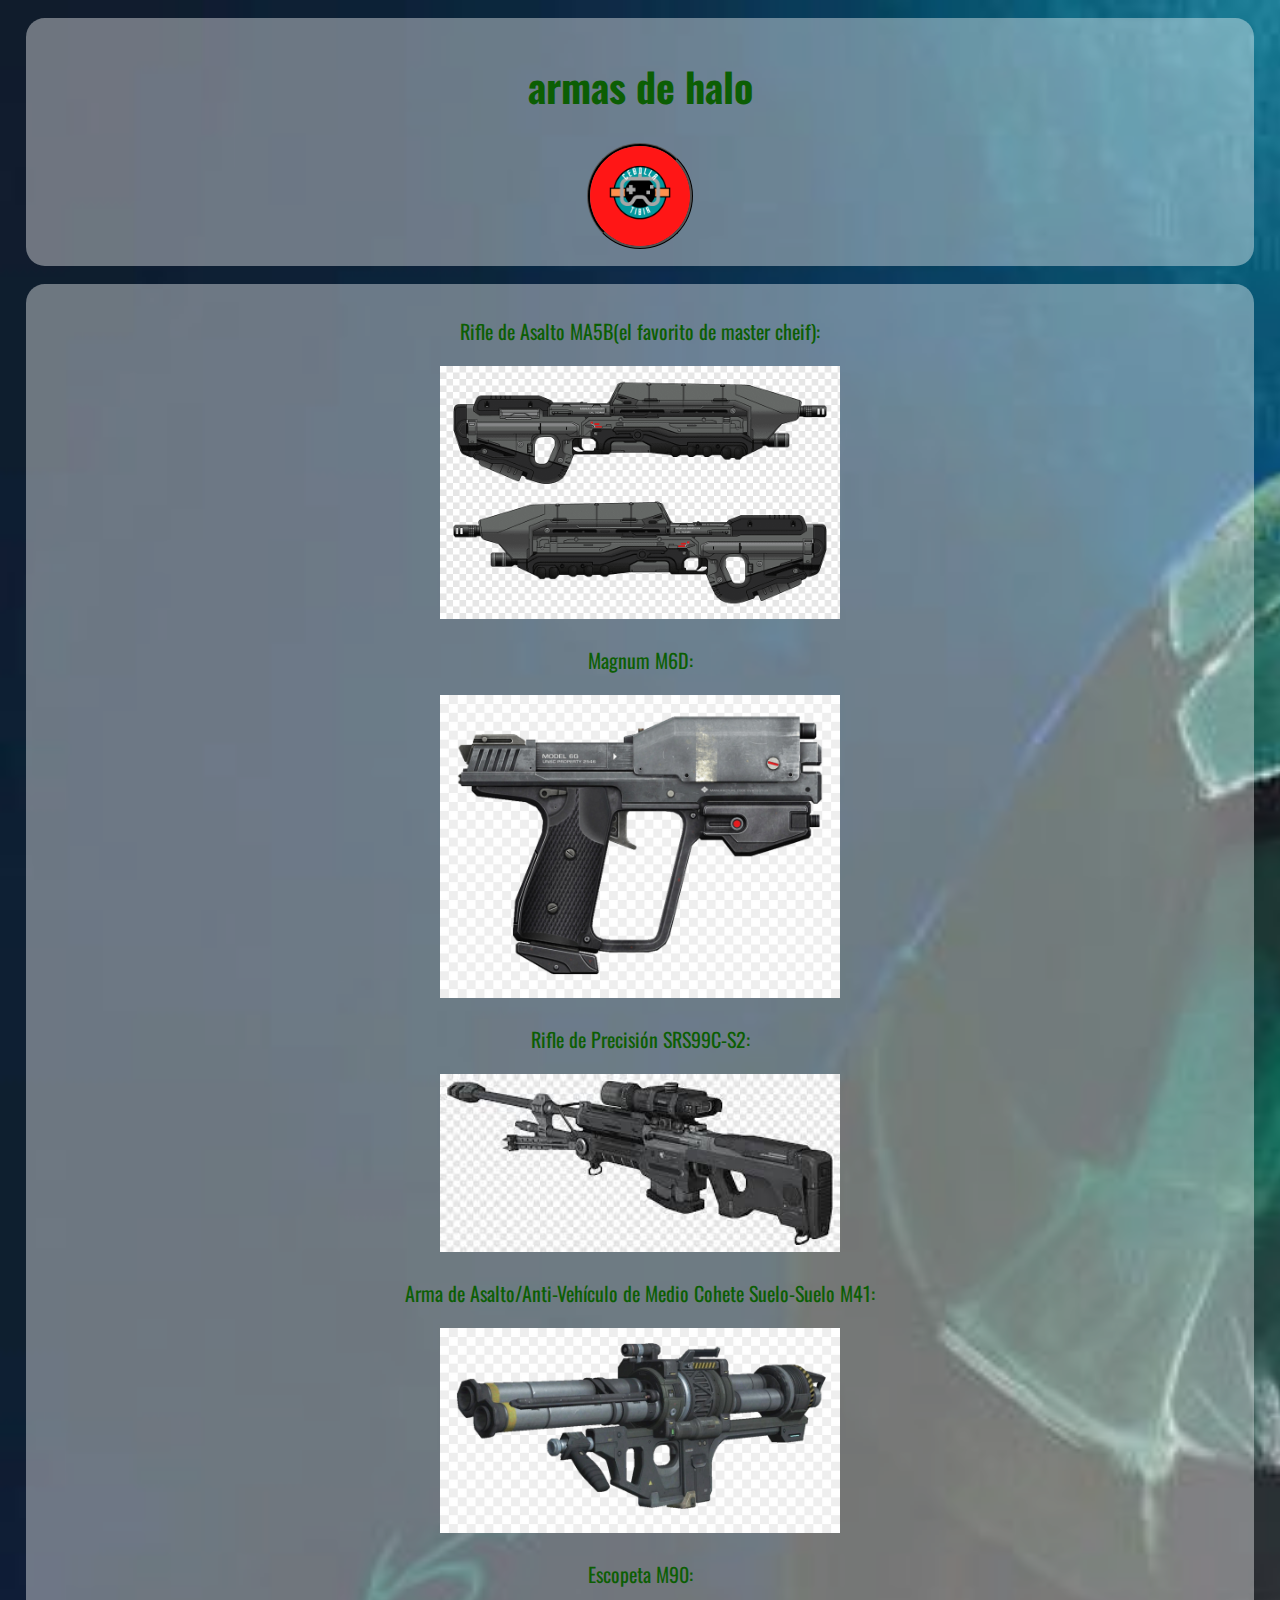
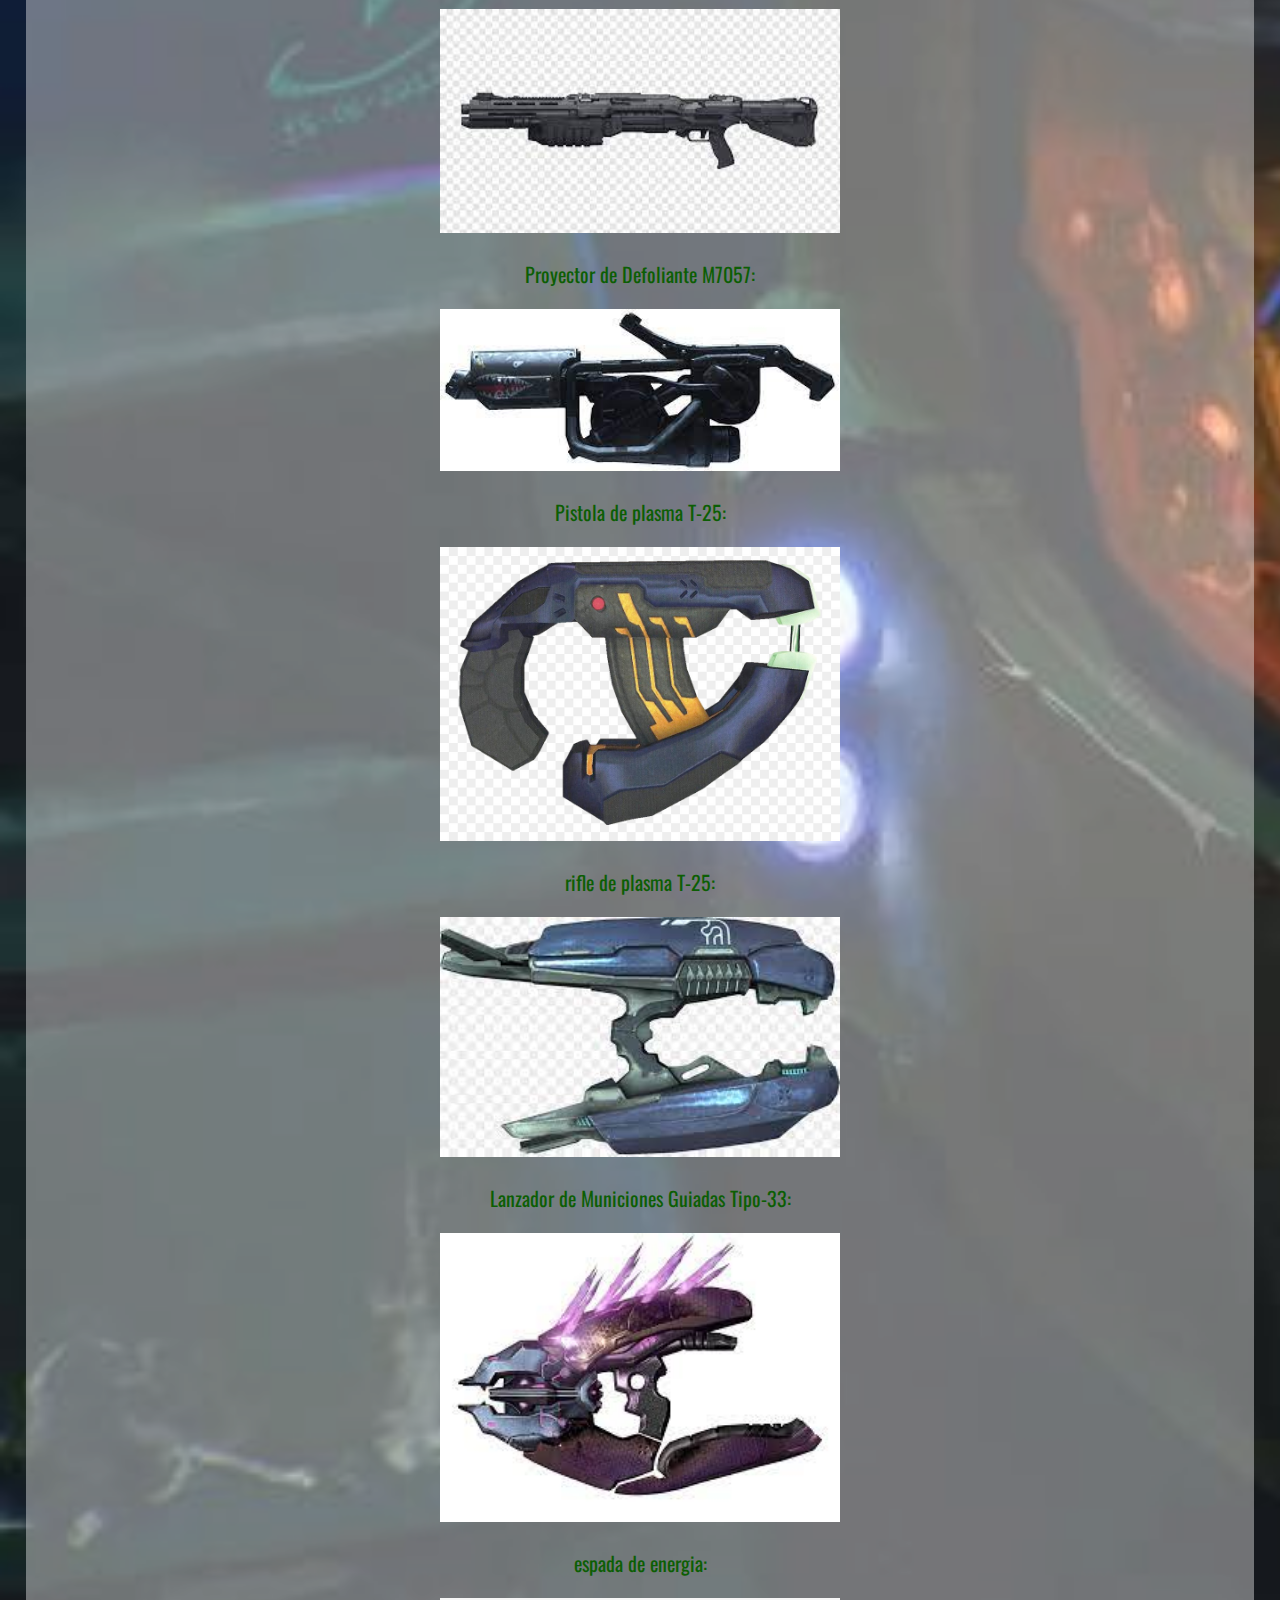
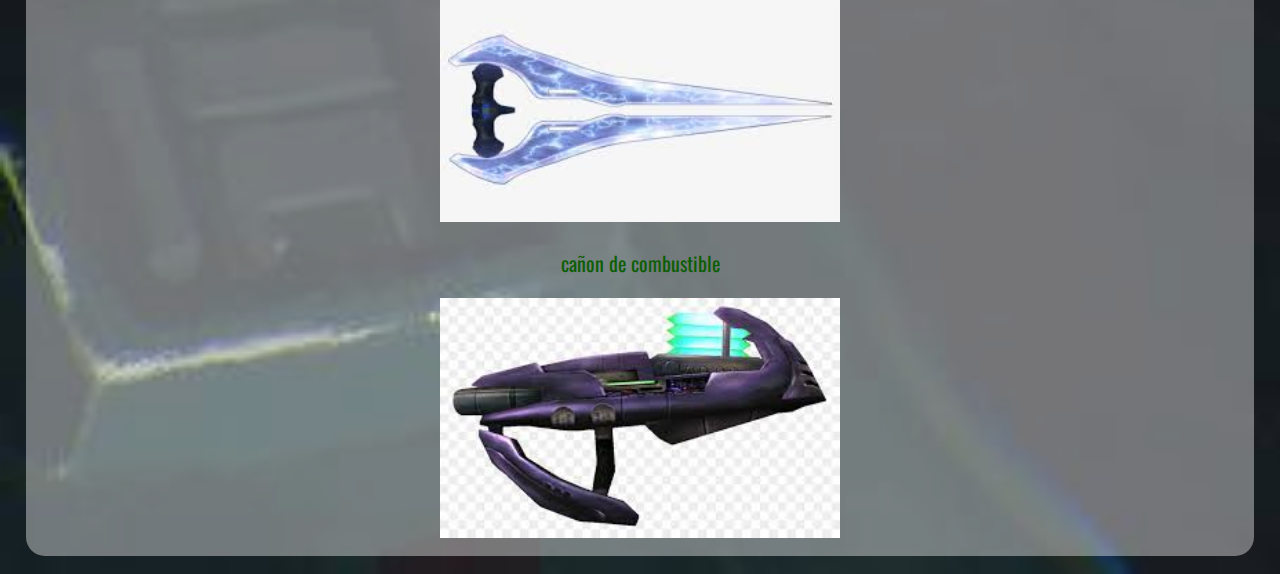
==== vistas/armas.html @ e6f2163b "texto completo" ====
<!DOCTYPE html>
<html lang="es">
<head>
    <meta charset="UTF-8">
    <meta http-equiv="X-UA-Compatible" content="IE=edge">
    <meta name="viewport" content="width=device-width, initial-scale=1.0">
    <title>armas de halo</title>
    <link rel="stylesheet" href="../css/estilos.css">
</head>
<body>
    <header class="contenido" >
     <h1>armas de halo</h1>
     <img src="../images/cebolla.png" alt="logo" id="logo">
    </header>
    <div class="contenido">
     <p >Rifle de Asalto MA5B(el favorito de master cheif):</p>
     <img src="../images/png-transparent-halo-4-halo-reach-halo-spartan-assault-halo-combat-evolved-assault-rifle-assault-riffle-miscellaneous-video-game-assault-rifle.png" alt="imagen de rifle de asalto" width="400">
     <p>Magnum M6D:</p>
     <img src="../images/magnum.jpg" alt="imagen de magnum" width="400">
     <p>Rifle de Precisión SRS99C-S2:</p>
     <img src="../images/rifle de precision.jfif" alt="imagen de rifle de precicion" width="400">
     <p>Arma de Asalto/Anti-Vehículo de Medio Cohete Suelo-Suelo M41:</p>
     <img src="../images/roket launcher.jpg" alt="imagen del lanza cohetes" width="400">
     <p>Escopeta M90:</p>
     <img src="../images/escopeta.jfif" alt="imagen de escopeta" width="400">
     <p>Proyector de Defoliante M7057:</p>
     <img src="../images/descarga (1).jfif" alt="imagen de lanzallamas" width="400">
     <p>Pistola de plasma T-25:</p>
     <img src="../images/pistola verde.jpg" alt="imagen de la pistola de plasma T-25" width="400">
     <p>rifle de plasma T-25:</p>
     <img src="../images/arma azul.jfif" alt="imagen de rifle de plasma" width="400">
     <p>Lanzador de Municiones Guiadas Tipo-33:</p>
     <img src="../images/arma rosita.jfif" alt="imagen del arma rosita" width="400">
     <p>espada de energia:</p>
     <img src="../images/espada de energia.jfif" alt="imagen de espada inagarrable como ella:(" width="400">
     <p>cañon de combustible</p>
     <img src="../images/rifle de plasma.jfif" alt="imagen de cañon covenad" width="400">
    </div>
</body>
</html>
---- css/estilos.css ----
@import url('https://fonts.googleapis.com/css2?family=Oswald&display=swap');
@import url('https://fonts.googleapis.com/css2?family=Press+Start+2P&display=swap');

#logo {
    border-radius: 50%;
    width: 100px; 
    height: 100px;
    border-style:ridge;
    border-color: black;
}
body{ background-image:url(../images/Master\ Chief\ -\ Halo\ Infinite\ by\ VSales\ on\ DeviantArt.jfif) ;
    background-size: cover;
    color:rgb(12, 94, 4);
    font-family: 'Oswald';
}
li{
    font-size: 30px;
}
#encabezado {
    font-size: 30px;
    display:flex;
    font-family: 'Press Start 2P';
}
.contenido {
    font-size: 20px;
    background-color: rgba(255, 255, 255, 0.397);
    border-radius: .5cm;
    padding: .3cm;
    margin: 18px;
    text-align: center;
}
a{font-size: 800%;}
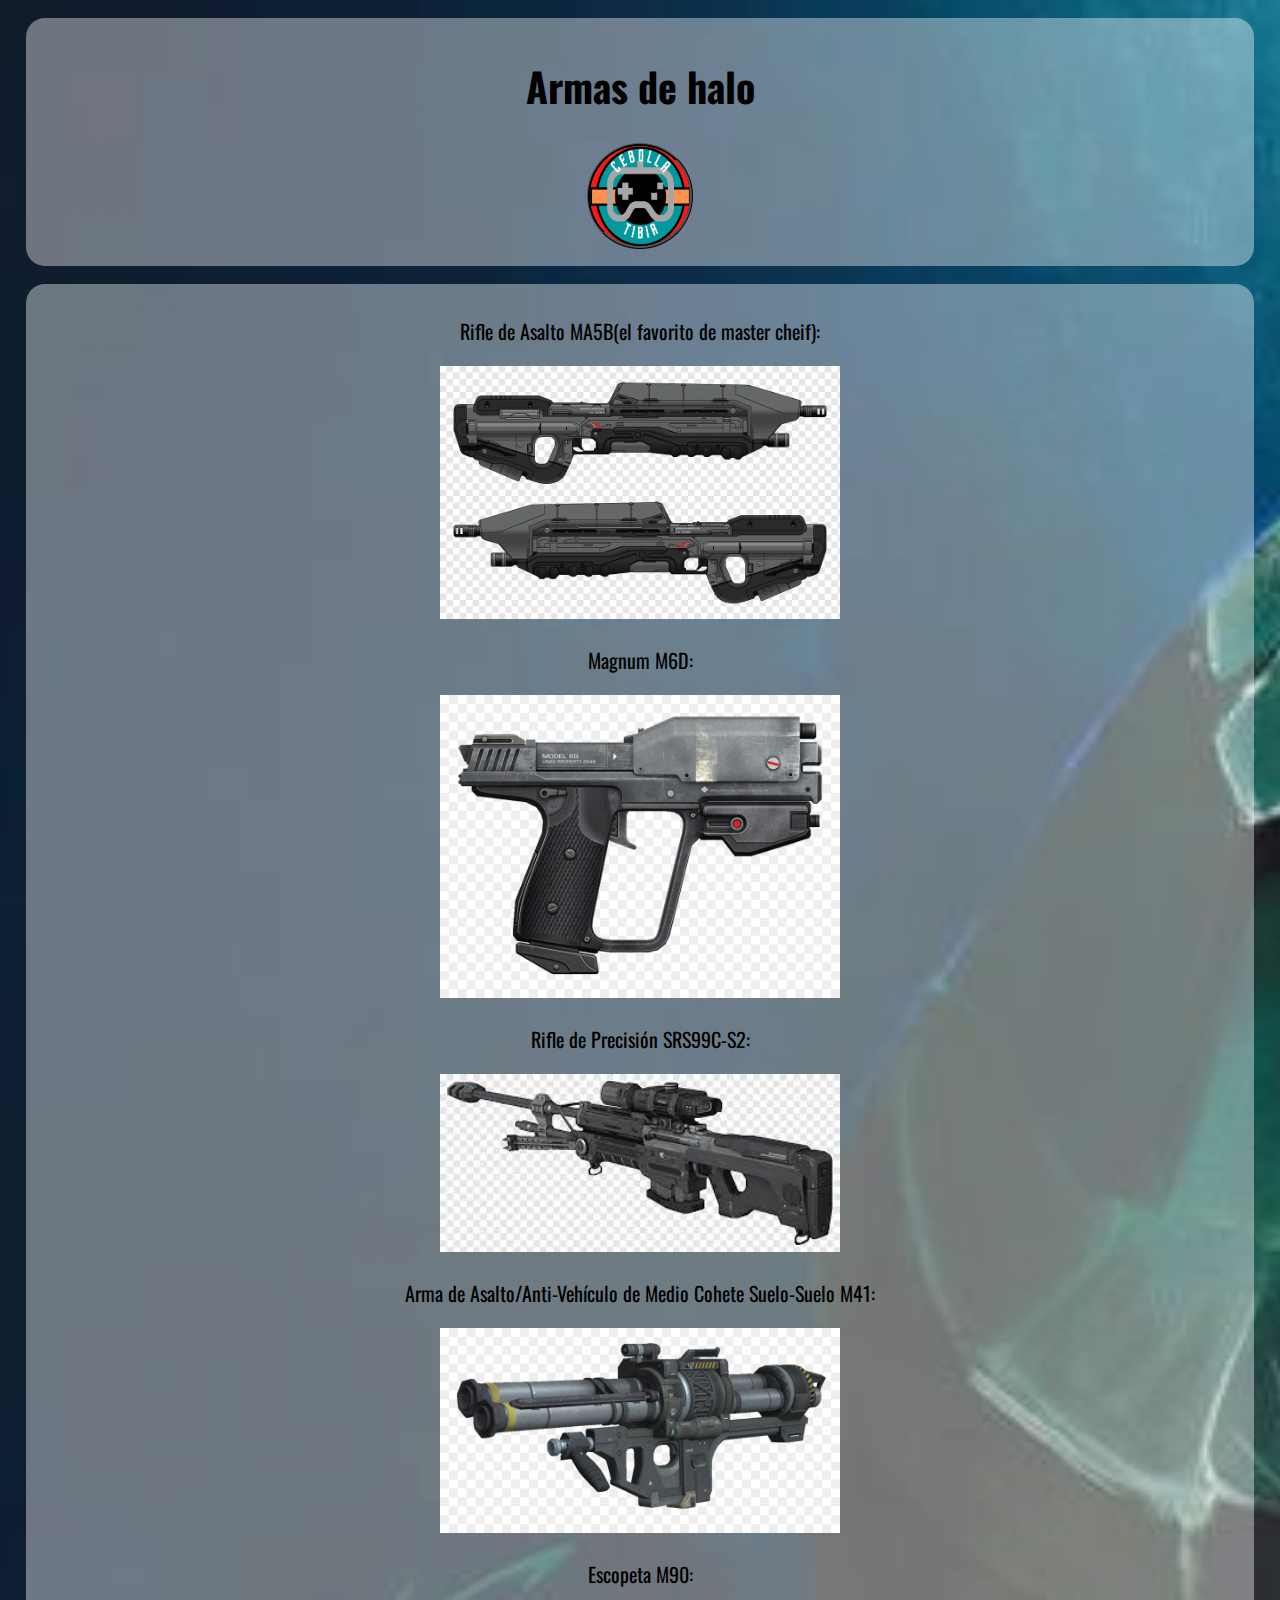
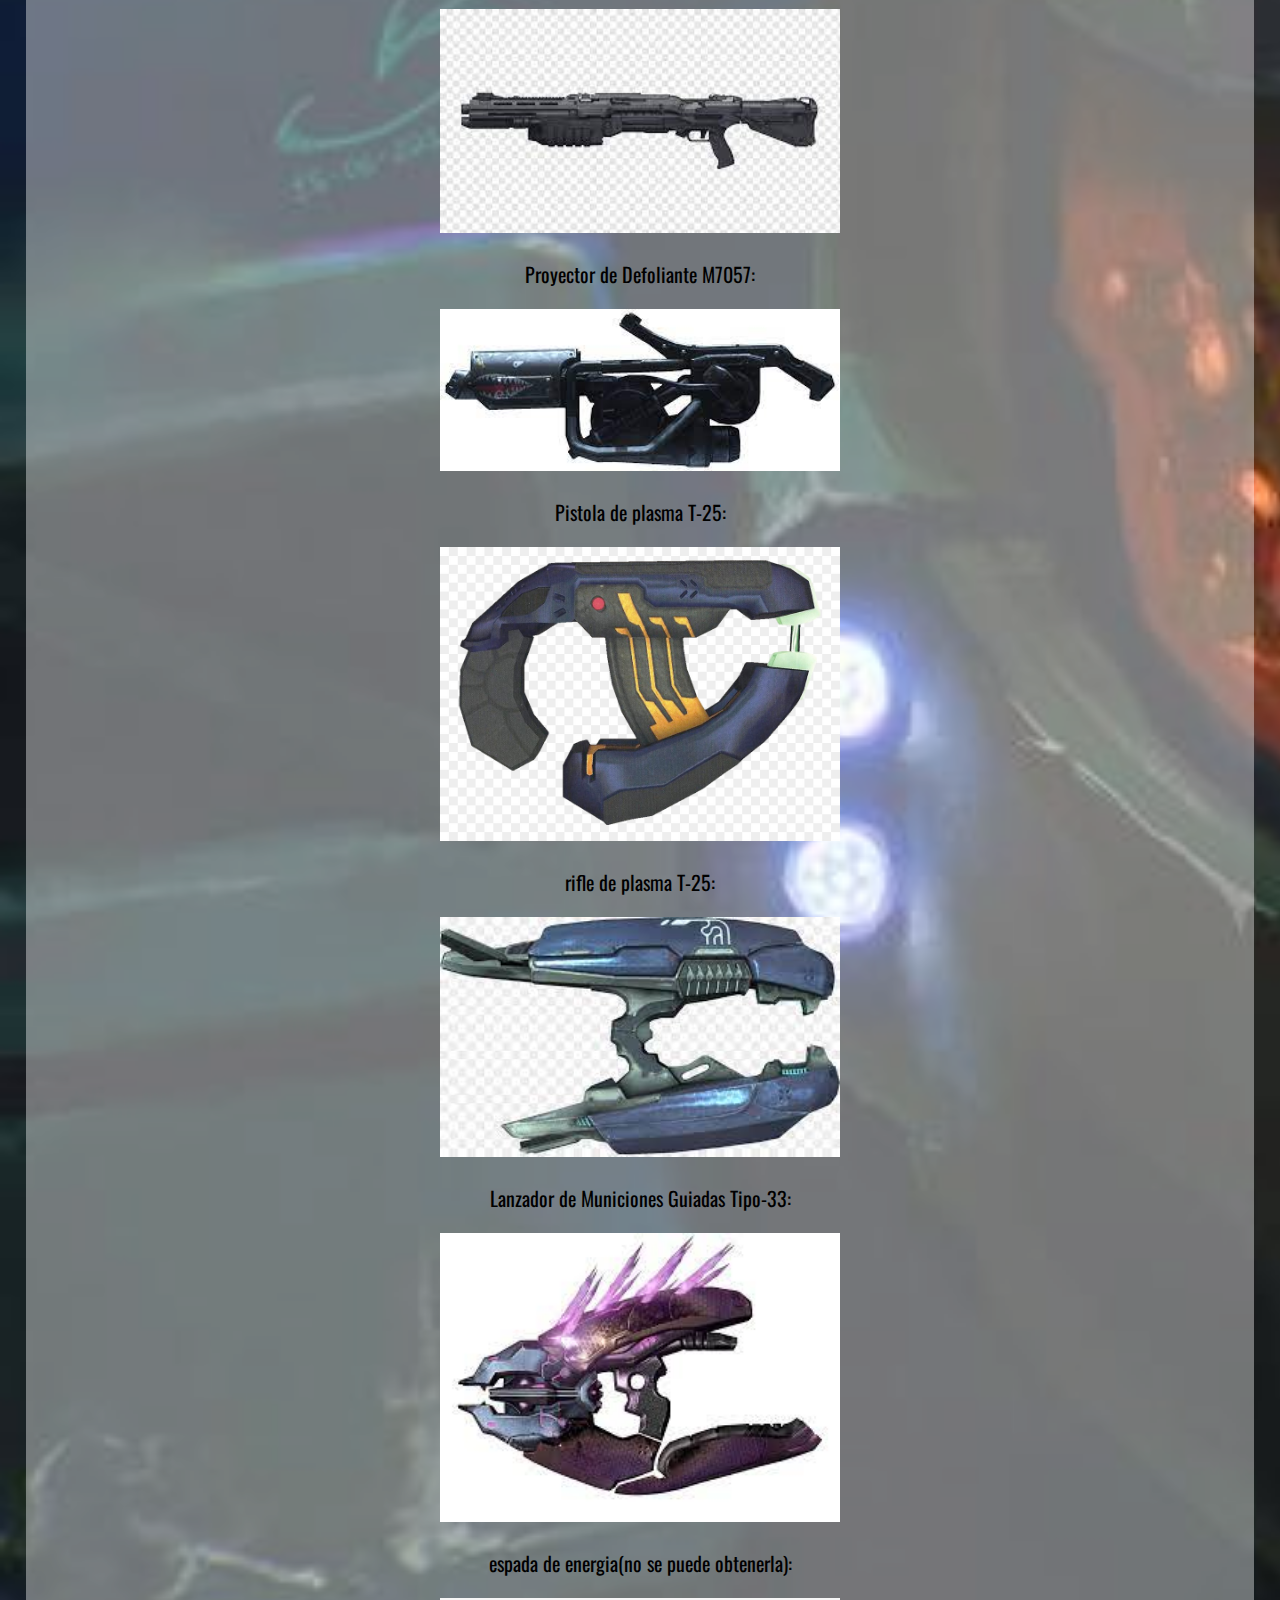
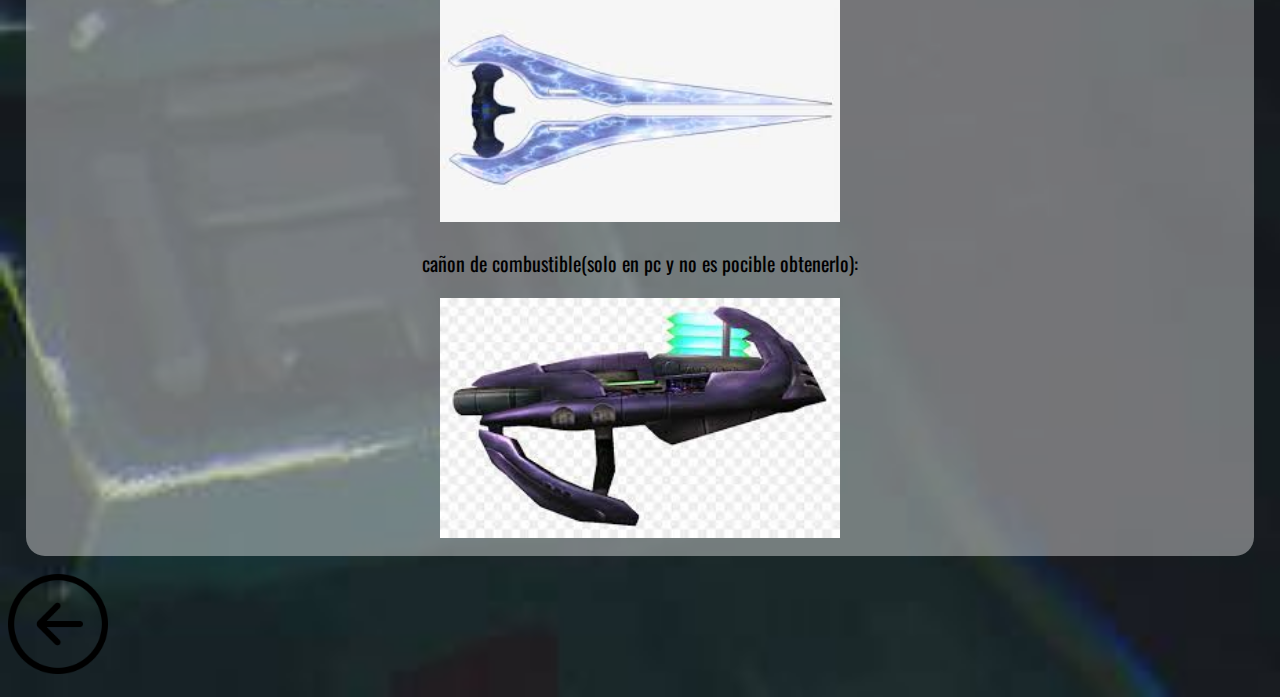
==== commit 925f87e1: "js" ====
--- a/vistas/armas.html
+++ b/vistas/armas.html
@@ -9,7 +9,7 @@
 </head>
 <body>
     <header class="contenido" >
-     <h1>armas de halo</h1>
+     <h1>Armas de halo</h1>
      <img src="../images/cebolla.png" alt="logo" id="logo">
     </header>
     <div class="contenido">
@@ -31,10 +31,11 @@
      <img src="../images/arma azul.jfif" alt="imagen de rifle de plasma" width="400">
      <p>Lanzador de Municiones Guiadas Tipo-33:</p>
      <img src="../images/arma rosita.jfif" alt="imagen del arma rosita" width="400">
-     <p>espada de energia:</p>
+     <p>espada de energia(no se puede obtenerla):</p>
      <img src="../images/espada de energia.jfif" alt="imagen de espada inagarrable como ella:(" width="400">
-     <p>cañon de combustible</p>
+     <p>cañon de combustible(solo en pc y no es pocible obtenerlo):</p>
      <img src="../images/rifle de plasma.jfif" alt="imagen de cañon covenad" width="400">
     </div>
+    <a href="../index.html" id="regresar"><img src="../images/Boton-atras.webp" alt="regresar" width="100px" ></a>
 </body>
 </html>--- a/css/estilos.css
+++ b/css/estilos.css
@@ -10,12 +10,10 @@
 }
 body{ background-image:url(../images/Master\ Chief\ -\ Halo\ Infinite\ by\ VSales\ on\ DeviantArt.jfif) ;
     background-size: cover;
-    color:rgb(12, 94, 4);
+    color:black;
     font-family: 'Oswald';
 }
-li{
-    font-size: 30px;
-}
+
 #encabezado {
     font-size: 30px;
     display:flex;
@@ -29,4 +27,47 @@
     margin: 18px;
     text-align: center;
 }
-a{font-size: 800%;}+a{font-size: 330%;}
+
+#titulo-abreviado{
+    display: none;
+}
+button {
+    display: inline-flexbox;
+    font-size: 20px;
+    background-color:rgba(15, 170, 10, 0.397) ;
+    border-radius: 25px;
+    padding: 5px;
+    margin: 20px;
+    border-style: double;
+}
+#mision1avreviado {
+    display:none;
+}
+#mision2avreviado {
+    display:none;
+}
+#mision3areviado {
+    display:none;
+}
+#mision4avreviado {
+    display:none;
+}
+#mision5avreviado {
+    display:none;
+}
+#mision6avreviado {
+    display:none;
+}
+#mision7avreviado {
+    display:none;
+}
+#mision8avreviado {
+    display:none;
+}
+#mision9avreviado {
+    display:none;
+}
+#mision10avreviado {
+    display:none;
+}
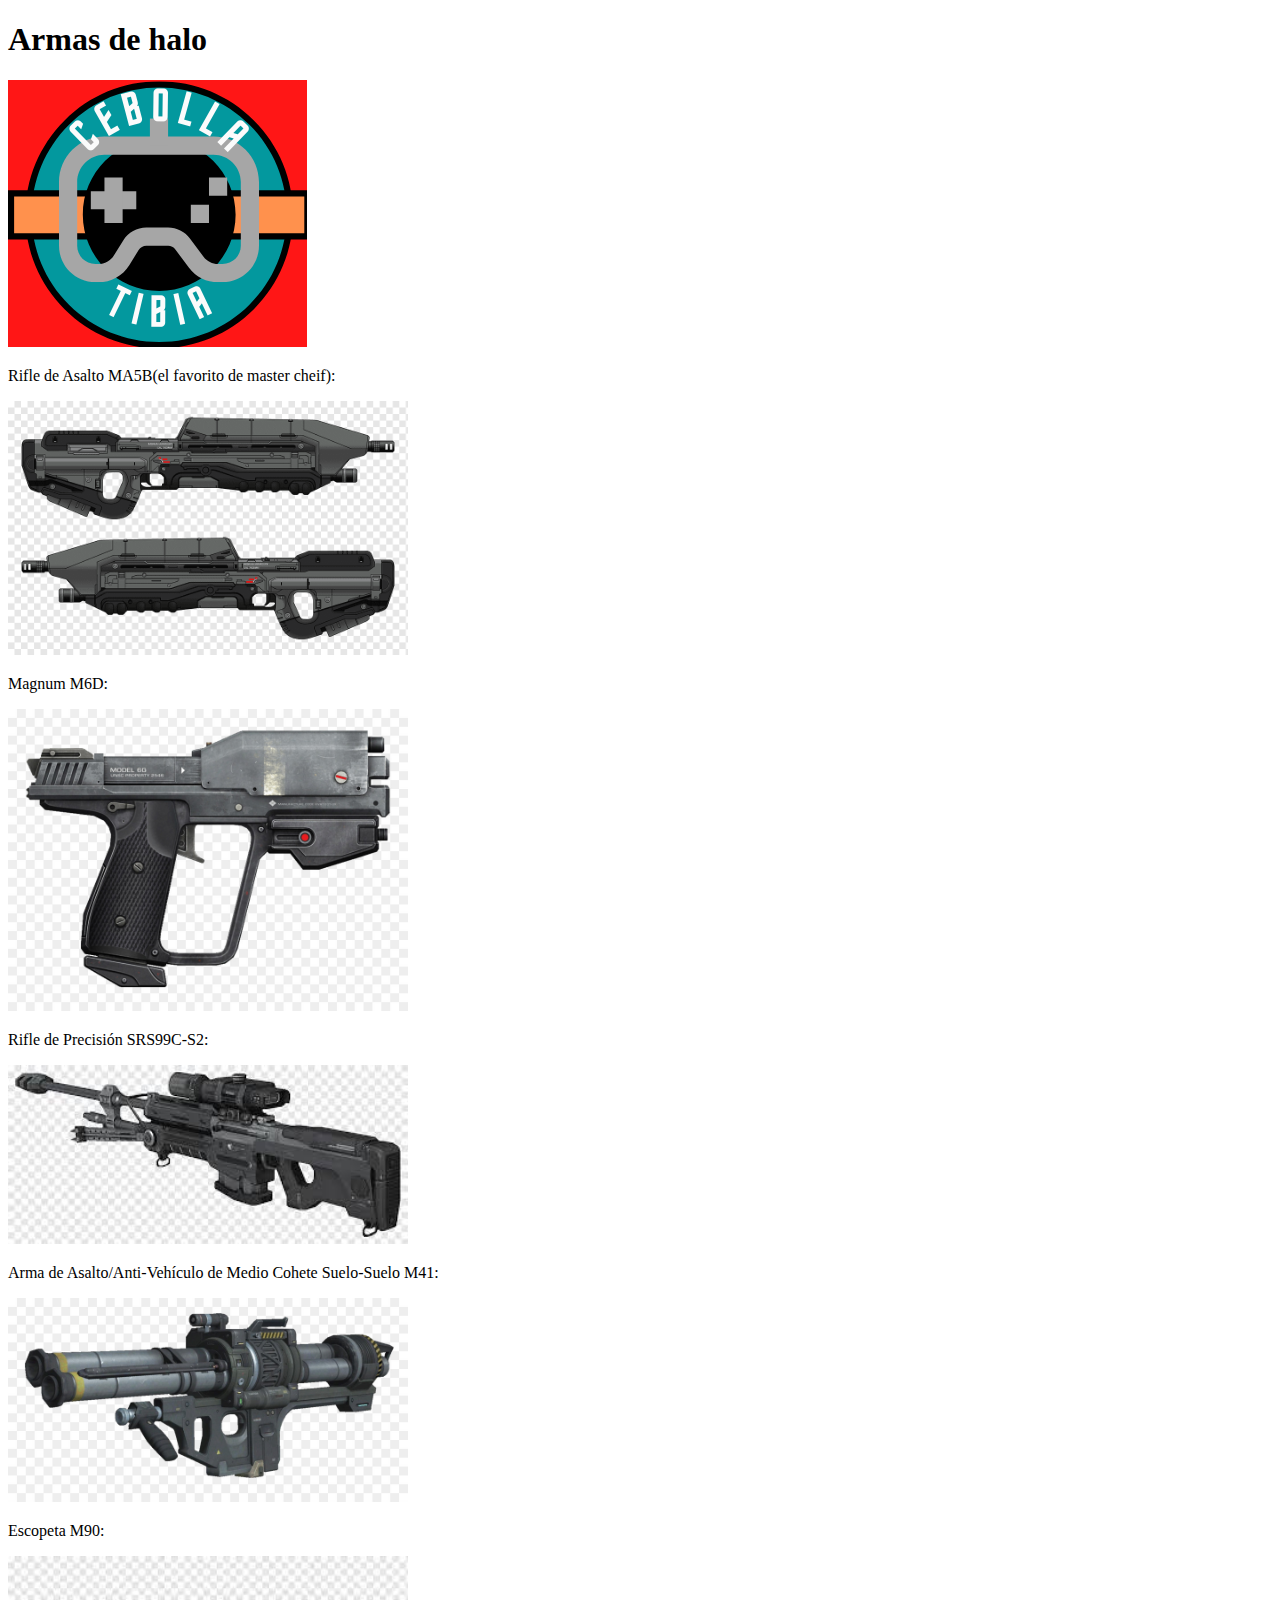
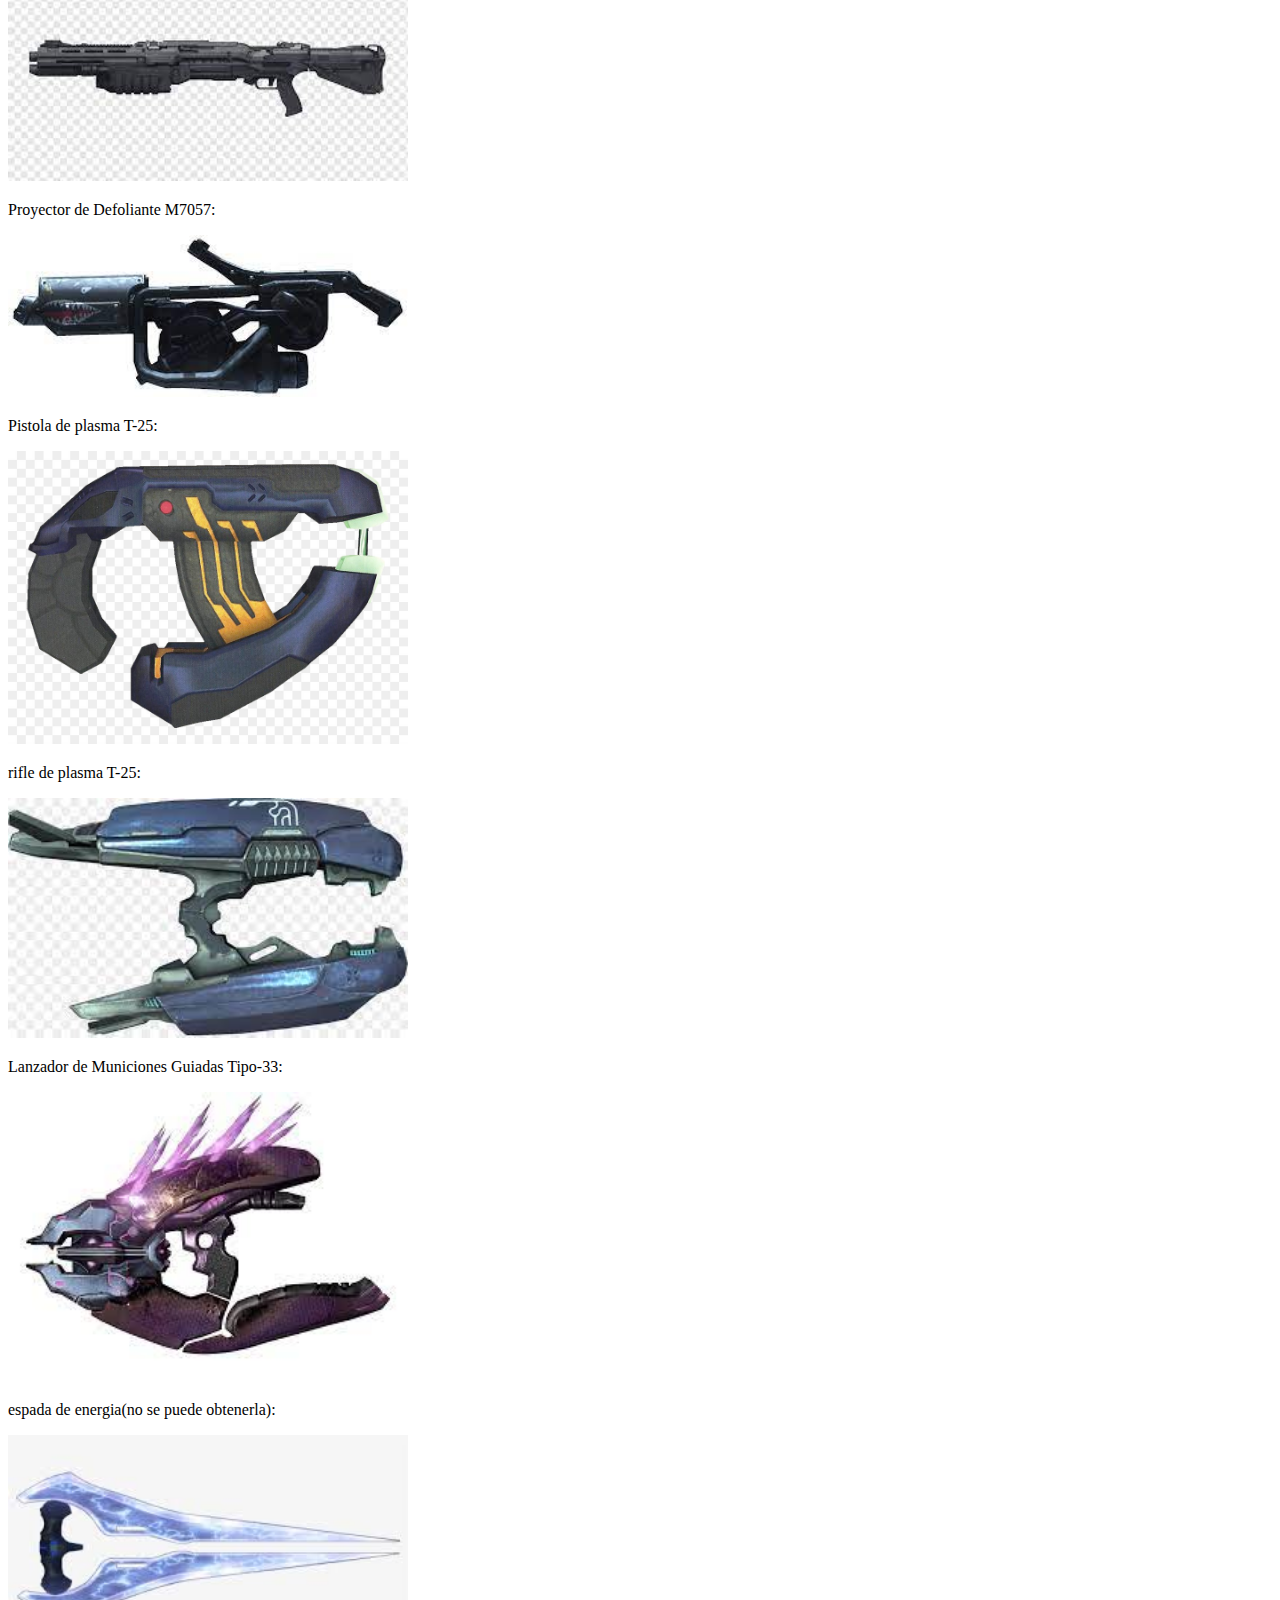
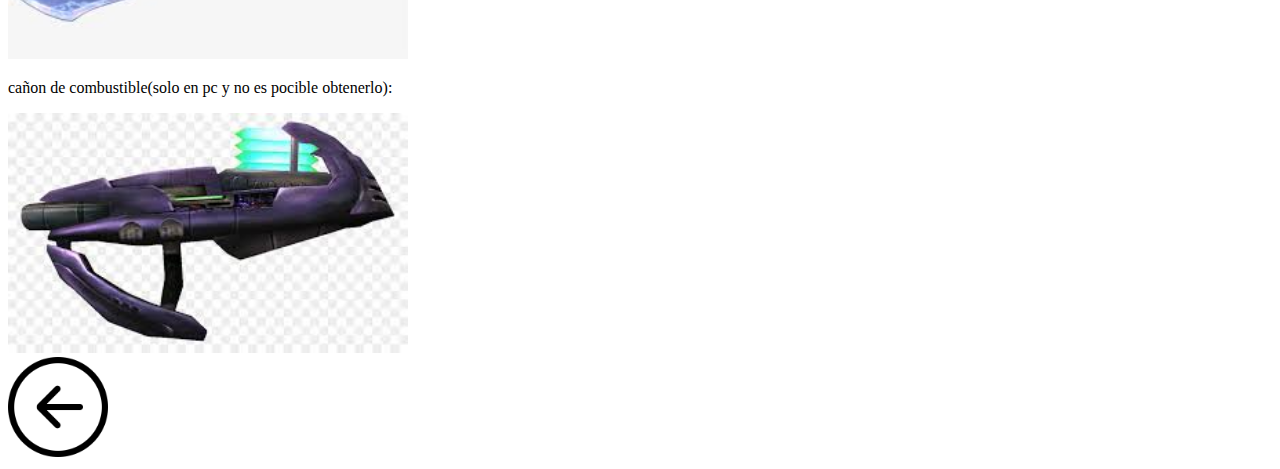
==== commit 1e9c02ef: "correcciones" ====
--- a/vistas/armas.html
+++ b/vistas/armas.html
@@ -5,7 +5,7 @@
     <meta http-equiv="X-UA-Compatible" content="IE=edge">
     <meta name="viewport" content="width=device-width, initial-scale=1.0">
     <title>armas de halo</title>
-    <link rel="stylesheet" href="../css/estilos.css">
+    <link rel="stylesheet" href="css/principal.css">
 </head>
 <body>
     <header class="contenido" >
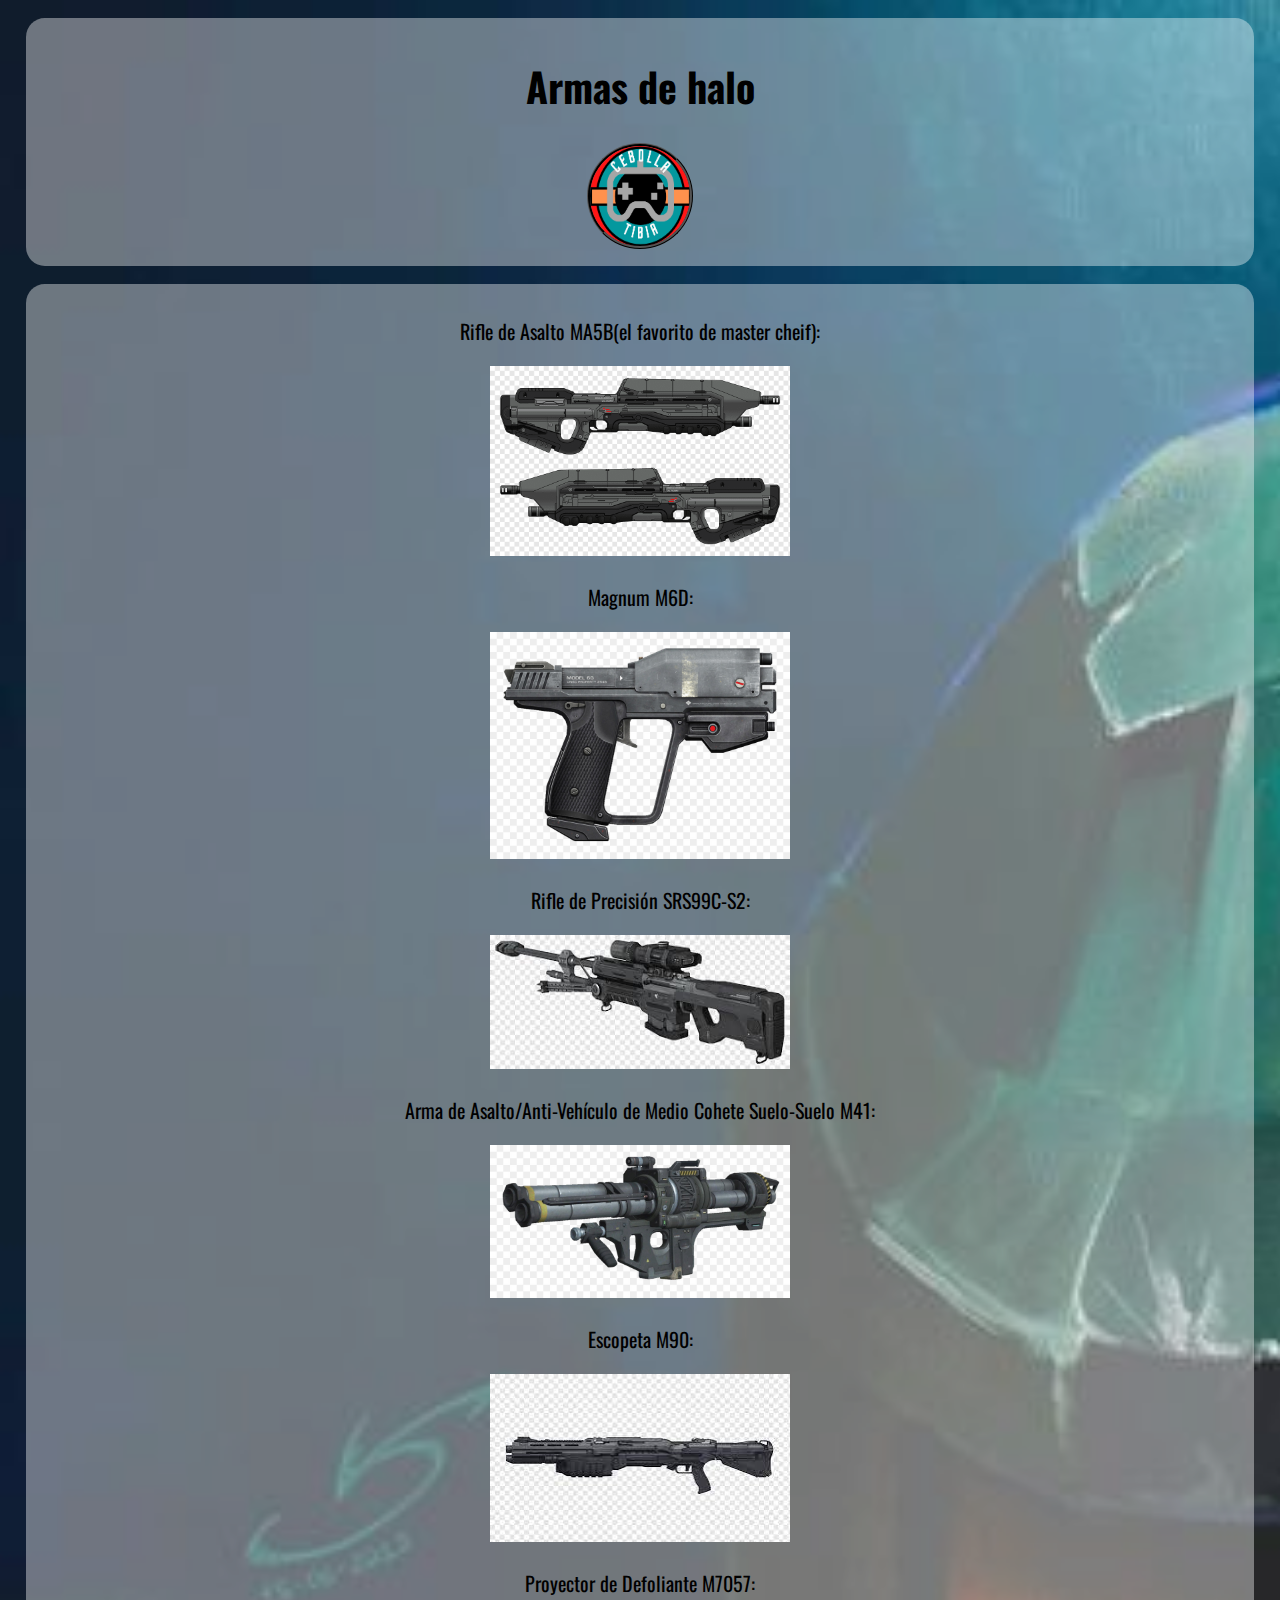
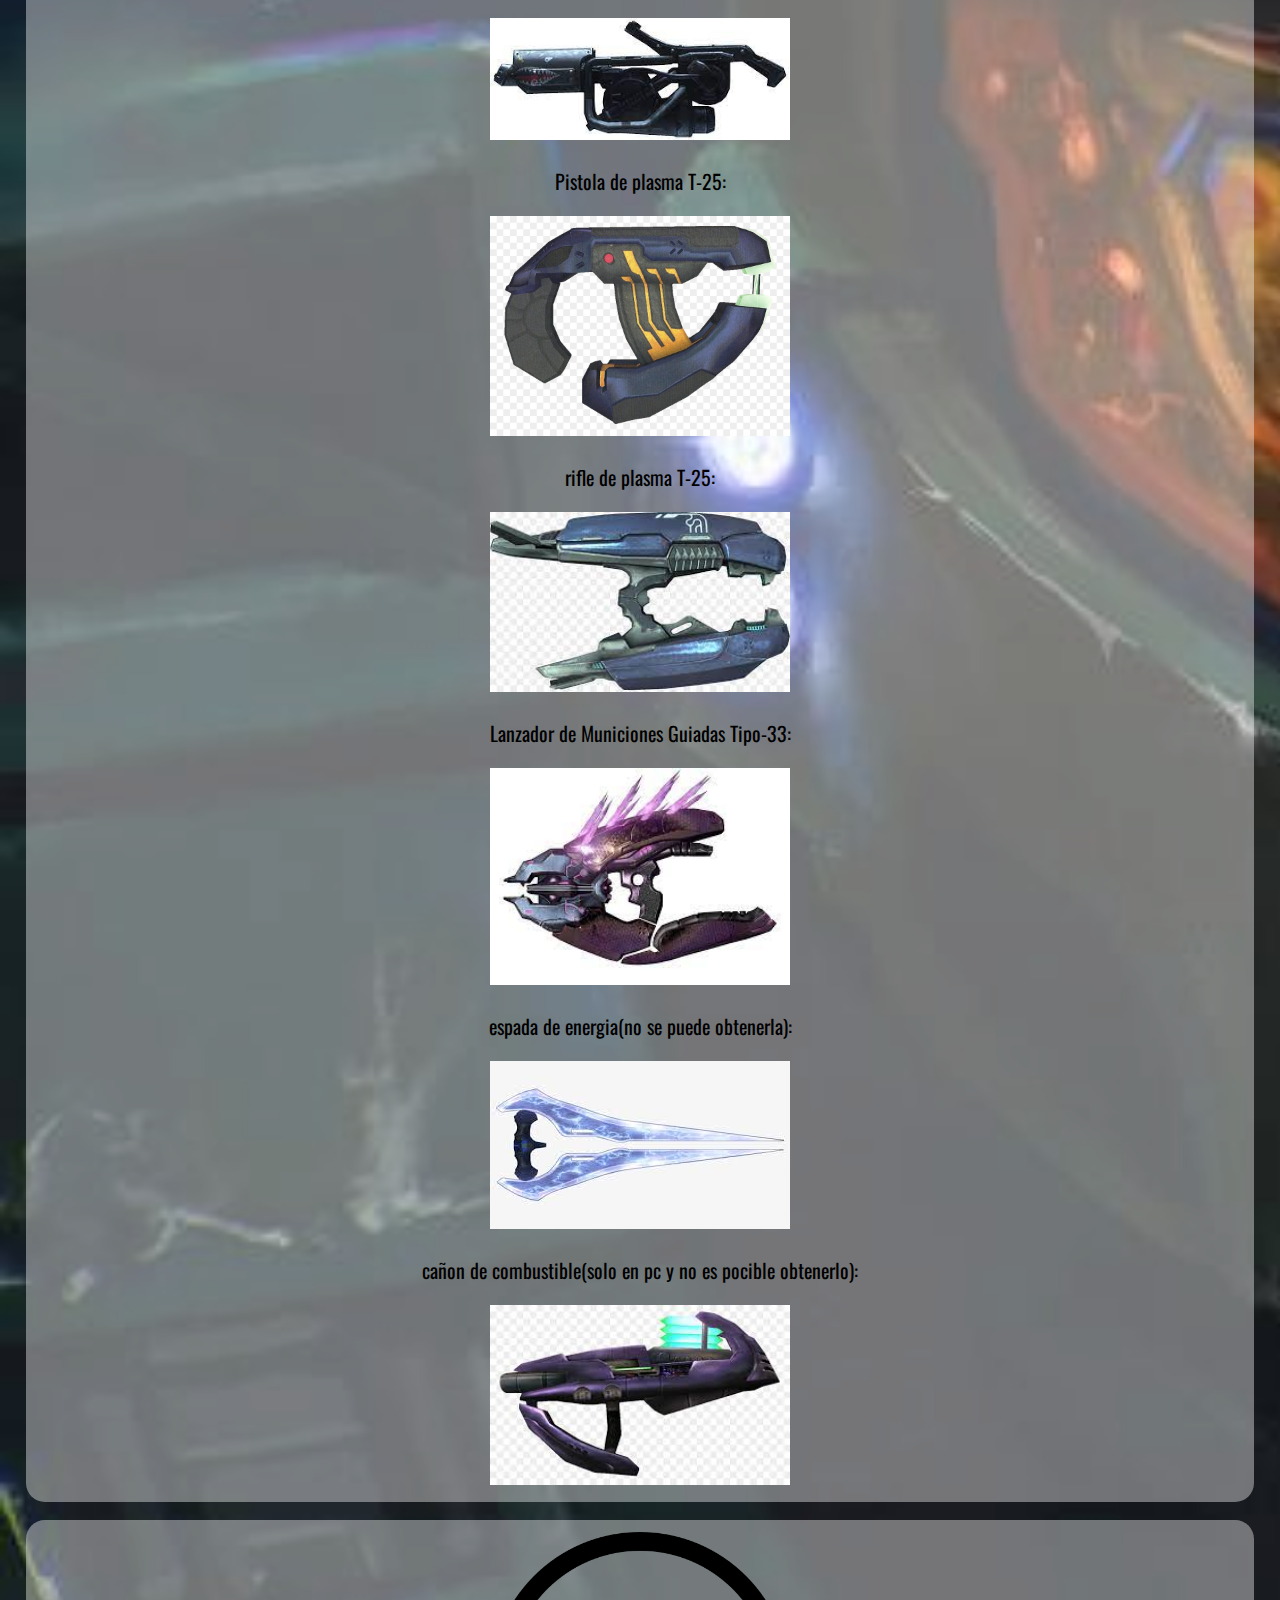
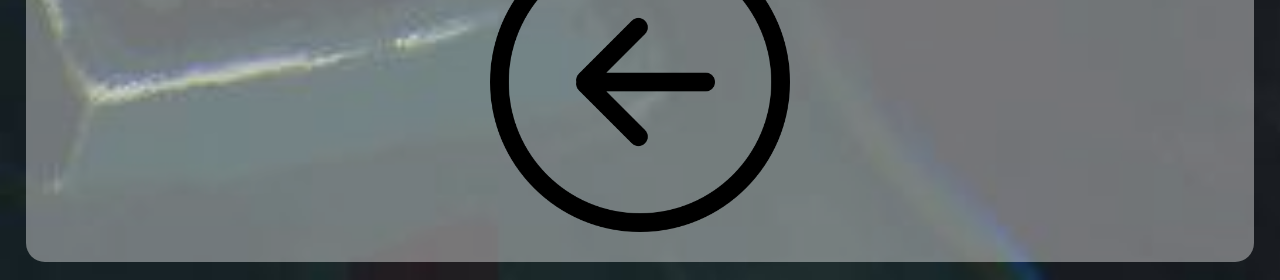
==== commit 585e2758: "correcion de vistas" ====
--- a/vistas/armas.html
+++ b/vistas/armas.html
@@ -5,7 +5,7 @@
     <meta http-equiv="X-UA-Compatible" content="IE=edge">
     <meta name="viewport" content="width=device-width, initial-scale=1.0">
     <title>armas de halo</title>
-    <link rel="stylesheet" href="css/principal.css">
+    <link rel="stylesheet" href="../css/principal.css">
 </head>
 <body>
     <header class="contenido" >
@@ -16,26 +16,28 @@
      <p >Rifle de Asalto MA5B(el favorito de master cheif):</p>
      <img src="../images/png-transparent-halo-4-halo-reach-halo-spartan-assault-halo-combat-evolved-assault-rifle-assault-riffle-miscellaneous-video-game-assault-rifle.png" alt="imagen de rifle de asalto" width="400">
      <p>Magnum M6D:</p>
-     <img src="../images/magnum.jpg" alt="imagen de magnum" width="400">
+     <img src="../images/magnum.jpg" alt="imagen de magnum">
      <p>Rifle de Precisión SRS99C-S2:</p>
-     <img src="../images/rifle de precision.jfif" alt="imagen de rifle de precicion" width="400">
+     <img src="../images/rifle de precision.jfif" alt="imagen de rifle de precicion">
      <p>Arma de Asalto/Anti-Vehículo de Medio Cohete Suelo-Suelo M41:</p>
-     <img src="../images/roket launcher.jpg" alt="imagen del lanza cohetes" width="400">
+     <img src="../images/roket launcher.jpg" alt="imagen del lanza cohetes">
      <p>Escopeta M90:</p>
-     <img src="../images/escopeta.jfif" alt="imagen de escopeta" width="400">
+     <img src="../images/escopeta.jfif" alt="imagen de escopeta">
      <p>Proyector de Defoliante M7057:</p>
-     <img src="../images/descarga (1).jfif" alt="imagen de lanzallamas" width="400">
+     <img src="../images/descarga (1).jfif" alt="imagen de lanzallamas">
      <p>Pistola de plasma T-25:</p>
-     <img src="../images/pistola verde.jpg" alt="imagen de la pistola de plasma T-25" width="400">
+     <img src="../images/pistola verde.jpg" alt="imagen de la pistola de plasma T-25">
      <p>rifle de plasma T-25:</p>
-     <img src="../images/arma azul.jfif" alt="imagen de rifle de plasma" width="400">
+     <img src="../images/arma azul.jfif" alt="imagen de rifle de plasma">
      <p>Lanzador de Municiones Guiadas Tipo-33:</p>
-     <img src="../images/arma rosita.jfif" alt="imagen del arma rosita" width="400">
+     <img src="../images/arma rosita.jfif" alt="imagen del arma rosita">
      <p>espada de energia(no se puede obtenerla):</p>
-     <img src="../images/espada de energia.jfif" alt="imagen de espada inagarrable como ella:(" width="400">
+     <img src="../images/espada de energia.jfif" alt="imagen de espada inagarrable como ella:(">
      <p>cañon de combustible(solo en pc y no es pocible obtenerlo):</p>
-     <img src="../images/rifle de plasma.jfif" alt="imagen de cañon covenad" width="400">
+     <img src="../images/rifle de plasma.jfif" alt="imagen de cañon covenad">
     </div>
-    <a href="../index.html" id="regresar"><img src="../images/Boton-atras.webp" alt="regresar" width="100px" ></a>
+    <div class="contenido">
+     <a href="../index.html" id="regresar"><img src="../images/Boton-atras.webp" alt="regresar"></a>
+    </div>
 </body>
 </html>--- a/css/principal.css
+++ b/css/principal.css
@@ -0,0 +1,2 @@
+@import url("estilos.css");
+@import url("responsibe.css");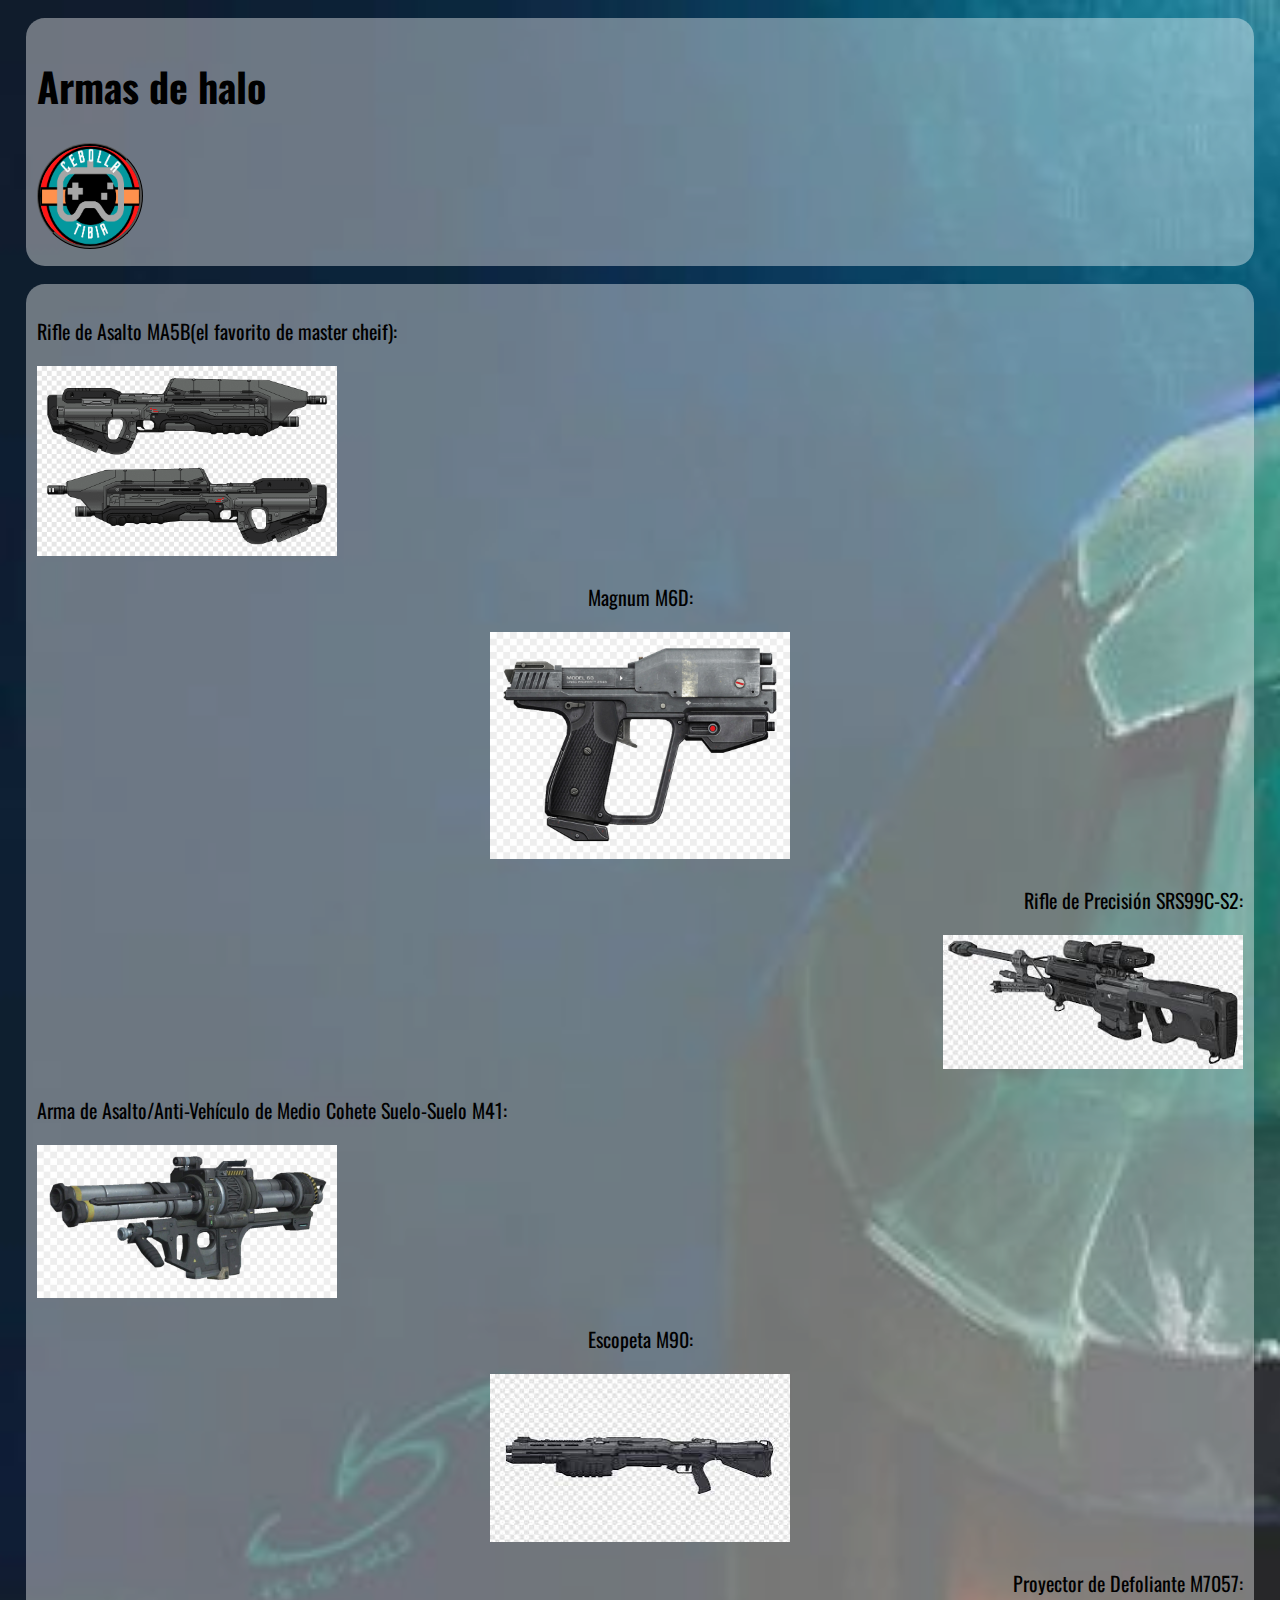
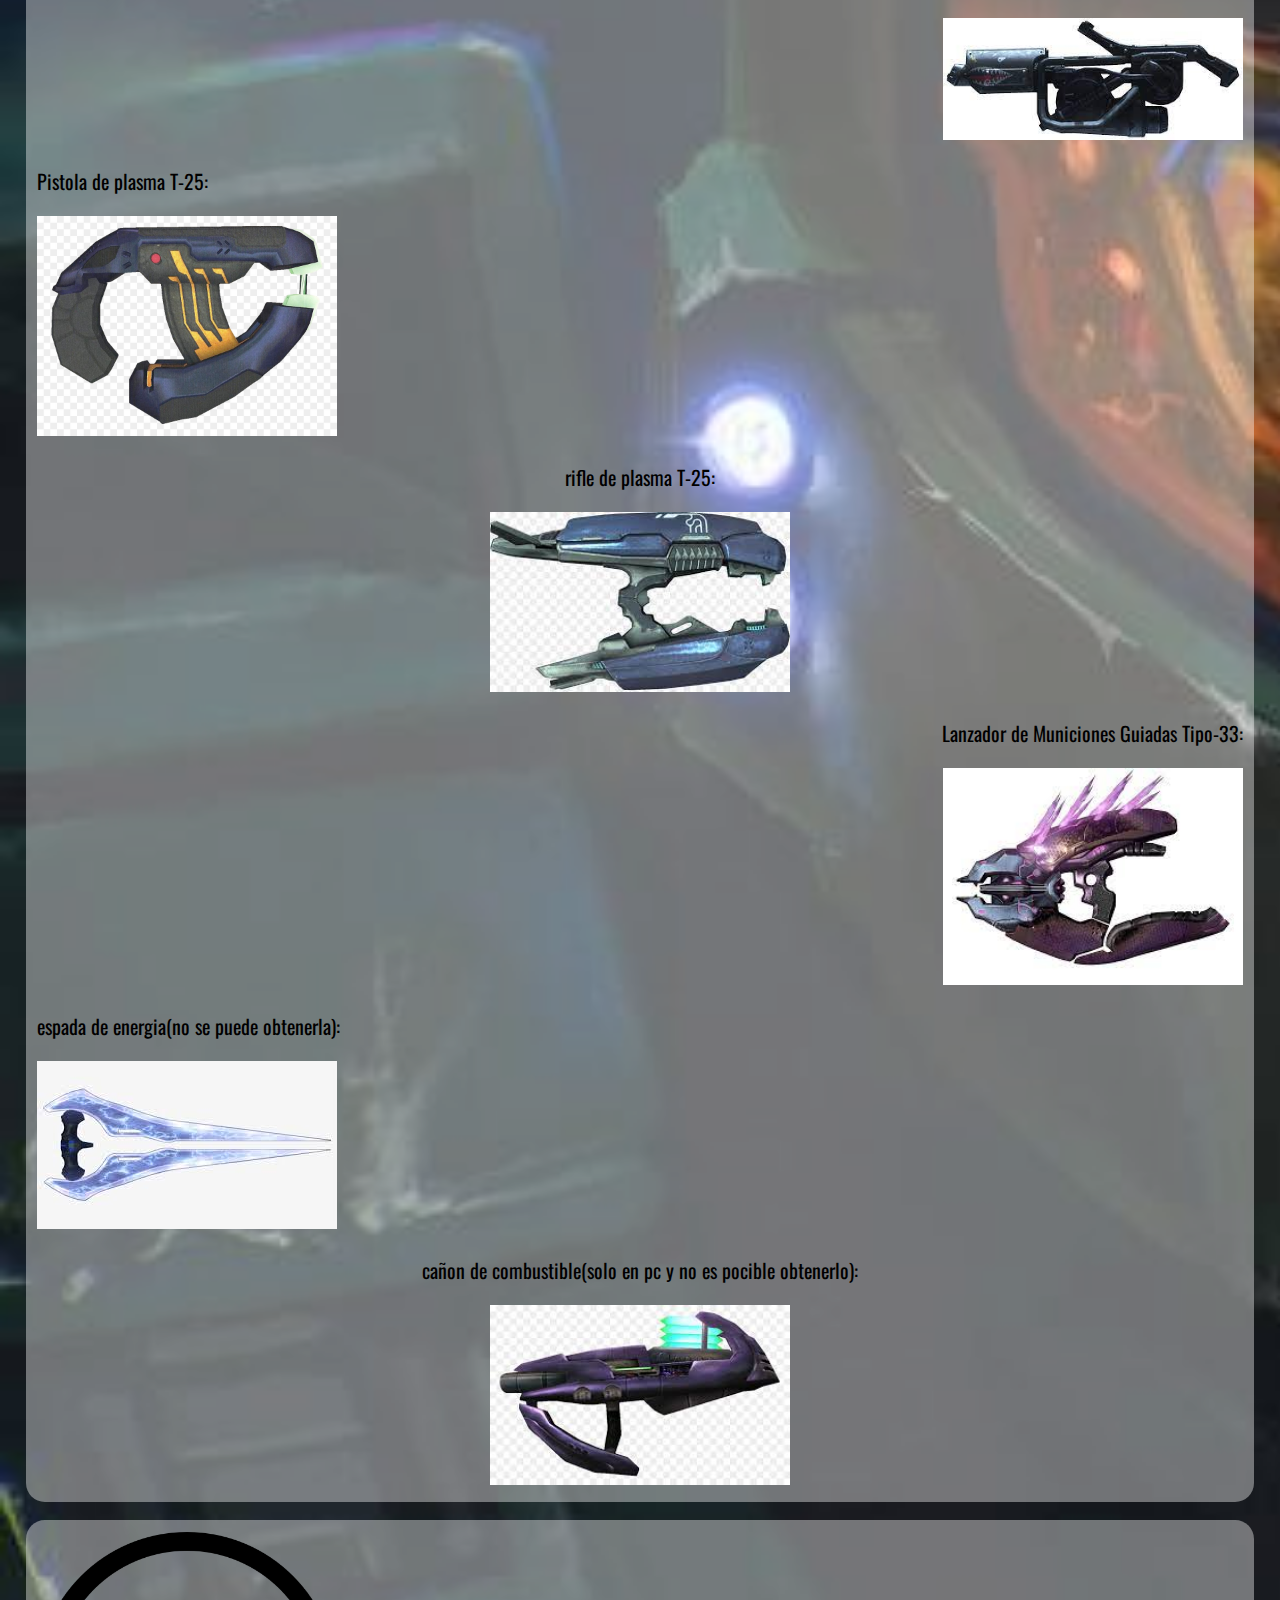
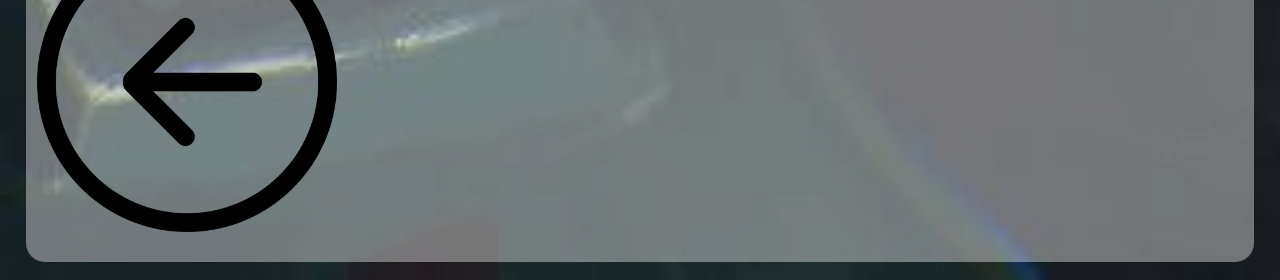
==== commit 294f44a2: "vistas" ====
--- a/vistas/armas.html
+++ b/vistas/armas.html
@@ -12,29 +12,29 @@
      <h1>Armas de halo</h1>
      <img src="../images/cebolla.png" alt="logo" id="logo">
     </header>
-    <div class="contenido">
-     <p >Rifle de Asalto MA5B(el favorito de master cheif):</p>
-     <img src="../images/png-transparent-halo-4-halo-reach-halo-spartan-assault-halo-combat-evolved-assault-rifle-assault-riffle-miscellaneous-video-game-assault-rifle.png" alt="imagen de rifle de asalto" width="400">
-     <p>Magnum M6D:</p>
-     <img src="../images/magnum.jpg" alt="imagen de magnum">
-     <p>Rifle de Precisión SRS99C-S2:</p>
-     <img src="../images/rifle de precision.jfif" alt="imagen de rifle de precicion">
-     <p>Arma de Asalto/Anti-Vehículo de Medio Cohete Suelo-Suelo M41:</p>
-     <img src="../images/roket launcher.jpg" alt="imagen del lanza cohetes">
-     <p>Escopeta M90:</p>
-     <img src="../images/escopeta.jfif" alt="imagen de escopeta">
-     <p>Proyector de Defoliante M7057:</p>
-     <img src="../images/descarga (1).jfif" alt="imagen de lanzallamas">
-     <p>Pistola de plasma T-25:</p>
-     <img src="../images/pistola verde.jpg" alt="imagen de la pistola de plasma T-25">
-     <p>rifle de plasma T-25:</p>
-     <img src="../images/arma azul.jfif" alt="imagen de rifle de plasma">
-     <p>Lanzador de Municiones Guiadas Tipo-33:</p>
-     <img src="../images/arma rosita.jfif" alt="imagen del arma rosita">
-     <p>espada de energia(no se puede obtenerla):</p>
-     <img src="../images/espada de energia.jfif" alt="imagen de espada inagarrable como ella:(">
-     <p>cañon de combustible(solo en pc y no es pocible obtenerlo):</p>
-     <img src="../images/rifle de plasma.jfif" alt="imagen de cañon covenad">
+    <div class="contenido" id="armas">
+     <div id="armas1"><p>Rifle de Asalto MA5B(el favorito de master cheif):</p>
+     <img src="../images/png-transparent-halo-4-halo-reach-halo-spartan-assault-halo-combat-evolved-assault-rifle-assault-riffle-miscellaneous-video-game-assault-rifle.png" alt="imagen de rifle de asalto" class="imagen"></div>
+     <div id="armas2"><p>Magnum M6D:</p>
+     <img src="../images/magnum.jpg" alt="imagen de magnum" class="imagen"></div>
+     <div id="armas3"><p>Rifle de Precisión SRS99C-S2:</p>
+     <img src="../images/rifle de precision.jfif" alt="imagen de rifle de precicion" class="imagen"></div>
+     <div id="armas4"><p>Arma de Asalto/Anti-Vehículo de Medio Cohete Suelo-Suelo M41:</p>
+     <img src="../images/roket launcher.jpg" alt="imagen del lanza cohetes" class="imagen"></div>
+     <div id="armas5"><p>Escopeta M90:</p>
+     <img src="../images/escopeta.jfif" alt="imagen de escopeta" class="imagen"></div>
+     <div id="armas6"><p>Proyector de Defoliante M7057:</p>
+     <img src="../images/descarga (1).jfif" alt="imagen de lanzallamas" class="imagen"></div>
+     <div id="armas7"><p>Pistola de plasma T-25:</p>
+     <img src="../images/pistola verde.jpg" alt="imagen de la pistola de plasma T-25" class="imagen"></div> 
+     <div id="armas8"><p>rifle de plasma T-25:</p>
+     <img src="../images/arma azul.jfif" alt="imagen de rifle de plasma" class="imagen"></div>
+     <div id="armas9"><p>Lanzador de Municiones Guiadas Tipo-33:</p>
+     <img src="../images/arma rosita.jfif" alt="imagen del arma rosita" class="imagen"></div>
+     <div id="armas10"><p>espada de energia(no se puede obtenerla):</p>
+     <img src="../images/espada de energia.jfif" alt="imagen de espada inagarrable como ella:(" class="imagen"></div>
+     <div id="armas11"><p>cañon de combustible(solo en pc y no es pocible obtenerlo):</p>
+     <img src="../images/rifle de plasma.jfif" alt="imagen de cañon covenad" class="imagen"></div>
     </div>
     <div class="contenido">
      <a href="../index.html" id="regresar"><img src="../images/Boton-atras.webp" alt="regresar"></a>
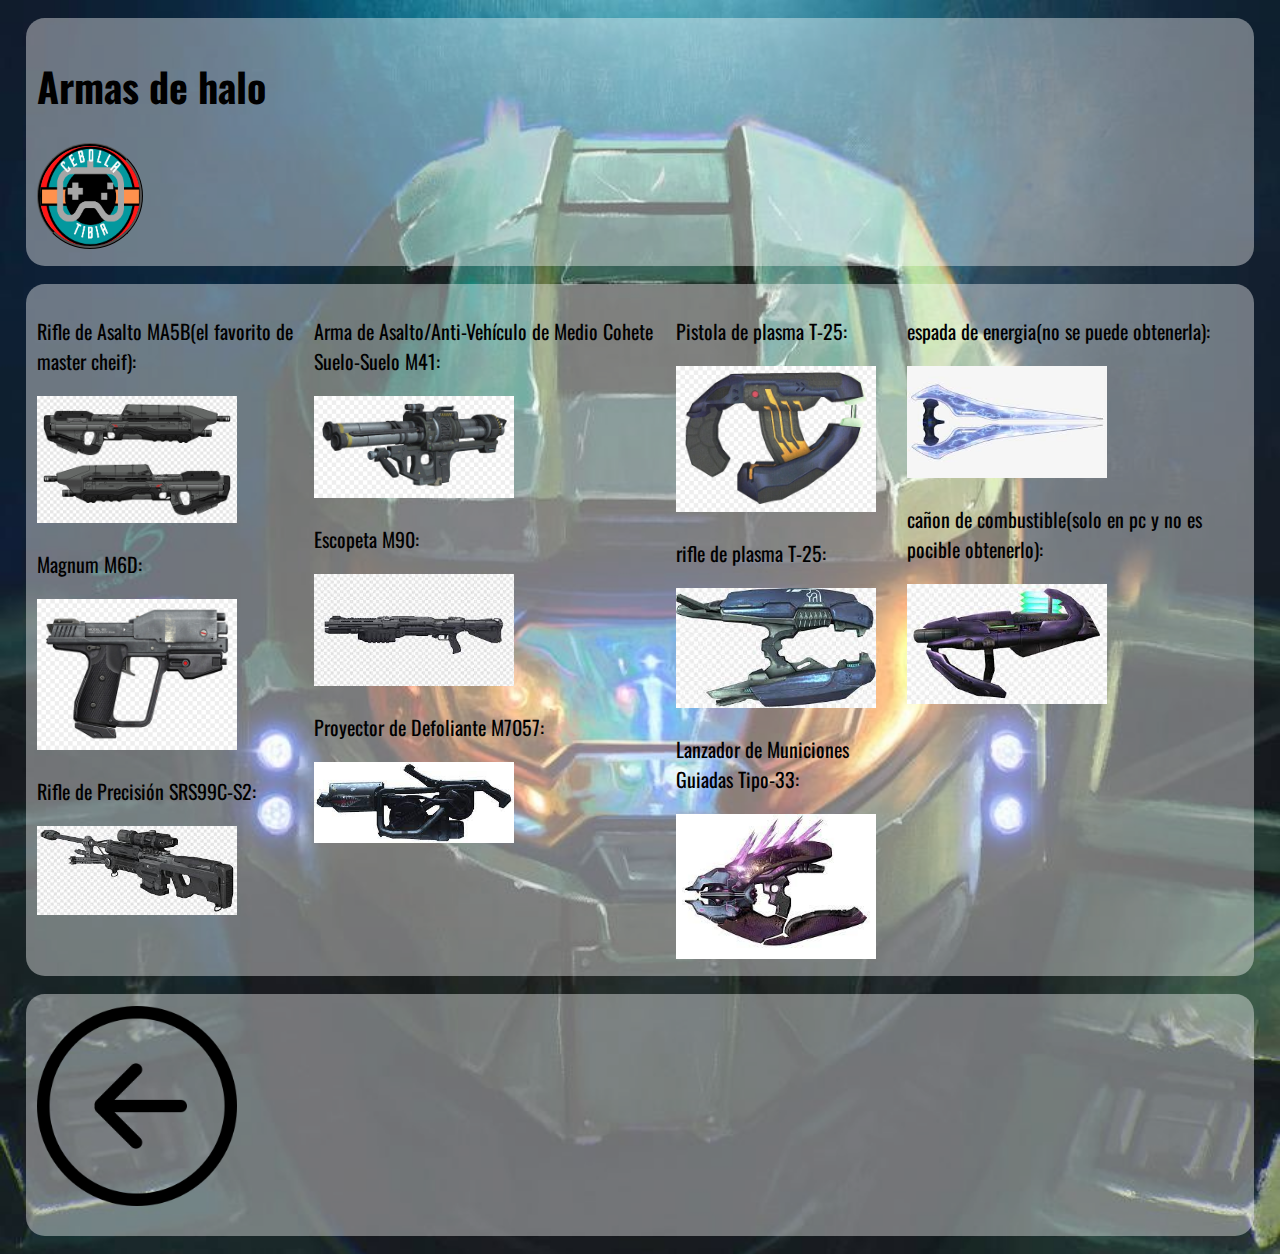
==== commit 1ed13025: "arreglitos" ====
--- a/vistas/armas.html
+++ b/vistas/armas.html
@@ -13,31 +13,31 @@
      <img src="../images/cebolla.png" alt="logo" id="logo">
     </header>
     <div class="contenido" id="armas">
-     <div id="armas1"><p>Rifle de Asalto MA5B(el favorito de master cheif):</p>
+     <div><div id="armas1"><p>Rifle de Asalto MA5B(el favorito de master cheif):</p>
      <img src="../images/png-transparent-halo-4-halo-reach-halo-spartan-assault-halo-combat-evolved-assault-rifle-assault-riffle-miscellaneous-video-game-assault-rifle.png" alt="imagen de rifle de asalto" class="imagen"></div>
      <div id="armas2"><p>Magnum M6D:</p>
      <img src="../images/magnum.jpg" alt="imagen de magnum" class="imagen"></div>
      <div id="armas3"><p>Rifle de Precisión SRS99C-S2:</p>
-     <img src="../images/rifle de precision.jfif" alt="imagen de rifle de precicion" class="imagen"></div>
-     <div id="armas4"><p>Arma de Asalto/Anti-Vehículo de Medio Cohete Suelo-Suelo M41:</p>
+     <img src="../images/rifle de precision.jfif" alt="imagen de rifle de precicion" class="imagen"></div></div><br>
+     <div><div id="armas4"><p>Arma de Asalto/Anti-Vehículo de Medio Cohete Suelo-Suelo M41:</p>
      <img src="../images/roket launcher.jpg" alt="imagen del lanza cohetes" class="imagen"></div>
      <div id="armas5"><p>Escopeta M90:</p>
      <img src="../images/escopeta.jfif" alt="imagen de escopeta" class="imagen"></div>
      <div id="armas6"><p>Proyector de Defoliante M7057:</p>
-     <img src="../images/descarga (1).jfif" alt="imagen de lanzallamas" class="imagen"></div>
-     <div id="armas7"><p>Pistola de plasma T-25:</p>
+     <img src="../images/descarga (1).jfif" alt="imagen de lanzallamas" class="imagen"></div></div><br>
+     <div><div id="armas7"><p>Pistola de plasma T-25:</p>
      <img src="../images/pistola verde.jpg" alt="imagen de la pistola de plasma T-25" class="imagen"></div> 
      <div id="armas8"><p>rifle de plasma T-25:</p>
      <img src="../images/arma azul.jfif" alt="imagen de rifle de plasma" class="imagen"></div>
      <div id="armas9"><p>Lanzador de Municiones Guiadas Tipo-33:</p>
-     <img src="../images/arma rosita.jfif" alt="imagen del arma rosita" class="imagen"></div>
-     <div id="armas10"><p>espada de energia(no se puede obtenerla):</p>
+     <img src="../images/arma rosita.jfif" alt="imagen del arma rosita" class="imagen"></div></div><br>
+     <div><div id="armas10"><p>espada de energia(no se puede obtenerla):</p>
      <img src="../images/espada de energia.jfif" alt="imagen de espada inagarrable como ella:(" class="imagen"></div>
      <div id="armas11"><p>cañon de combustible(solo en pc y no es pocible obtenerlo):</p>
-     <img src="../images/rifle de plasma.jfif" alt="imagen de cañon covenad" class="imagen"></div>
+     <img src="../images/rifle de plasma.jfif" alt="imagen de cañon covenad" class="imagen"></div></div><br>
     </div>
     <div class="contenido">
-     <a href="../index.html" id="regresar"><img src="../images/Boton-atras.webp" alt="regresar"></a>
+     <a href="../index.html" id="regresar"><img src="../images/Boton-atras.webp" alt="regresar" title="regresar" ></a>
     </div>
 </body>
 </html>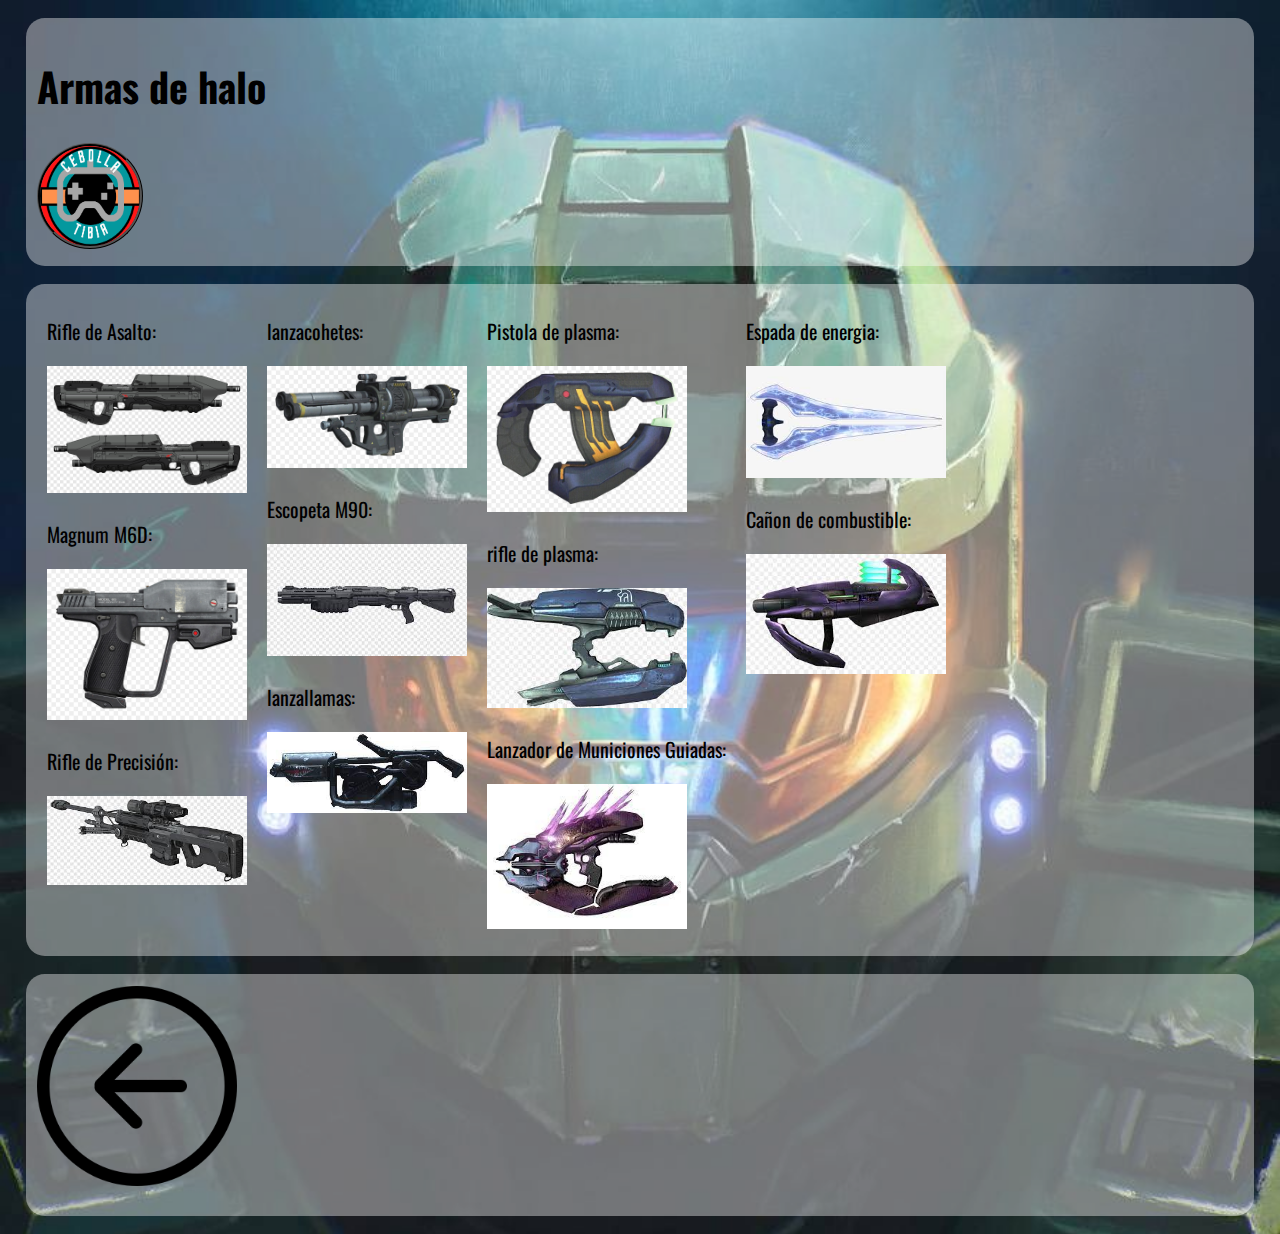
==== commit 673847e1: "arreglos finales" ====
--- a/vistas/armas.html
+++ b/vistas/armas.html
@@ -13,27 +13,27 @@
      <img src="../images/cebolla.png" alt="logo" id="logo">
     </header>
     <div class="contenido" id="armas">
-     <div><div id="armas1"><p>Rifle de Asalto MA5B(el favorito de master cheif):</p>
+     <div><div ><p>Rifle de Asalto:</p>
      <img src="../images/png-transparent-halo-4-halo-reach-halo-spartan-assault-halo-combat-evolved-assault-rifle-assault-riffle-miscellaneous-video-game-assault-rifle.png" alt="imagen de rifle de asalto" class="imagen"></div>
-     <div id="armas2"><p>Magnum M6D:</p>
+     <div ><p>Magnum M6D:</p>
      <img src="../images/magnum.jpg" alt="imagen de magnum" class="imagen"></div>
-     <div id="armas3"><p>Rifle de Precisión SRS99C-S2:</p>
+     <div ><p>Rifle de Precisión:</p>
      <img src="../images/rifle de precision.jfif" alt="imagen de rifle de precicion" class="imagen"></div></div><br>
-     <div><div id="armas4"><p>Arma de Asalto/Anti-Vehículo de Medio Cohete Suelo-Suelo M41:</p>
+     <div><div ><p>lanzacohetes:</p>
      <img src="../images/roket launcher.jpg" alt="imagen del lanza cohetes" class="imagen"></div>
-     <div id="armas5"><p>Escopeta M90:</p>
+     <div ><p>Escopeta M90:</p>
      <img src="../images/escopeta.jfif" alt="imagen de escopeta" class="imagen"></div>
-     <div id="armas6"><p>Proyector de Defoliante M7057:</p>
+     <div ><p>lanzallamas:</p>
      <img src="../images/descarga (1).jfif" alt="imagen de lanzallamas" class="imagen"></div></div><br>
-     <div><div id="armas7"><p>Pistola de plasma T-25:</p>
+     <div><div ><p>Pistola de plasma:</p>
      <img src="../images/pistola verde.jpg" alt="imagen de la pistola de plasma T-25" class="imagen"></div> 
-     <div id="armas8"><p>rifle de plasma T-25:</p>
+     <div ><p>rifle de plasma:</p>
      <img src="../images/arma azul.jfif" alt="imagen de rifle de plasma" class="imagen"></div>
-     <div id="armas9"><p>Lanzador de Municiones Guiadas Tipo-33:</p>
+     <div ><p>Lanzador de Municiones Guiadas:</p>
      <img src="../images/arma rosita.jfif" alt="imagen del arma rosita" class="imagen"></div></div><br>
-     <div><div id="armas10"><p>espada de energia(no se puede obtenerla):</p>
+     <div><div ><p>Espada de energia:</p>
      <img src="../images/espada de energia.jfif" alt="imagen de espada inagarrable como ella:(" class="imagen"></div>
-     <div id="armas11"><p>cañon de combustible(solo en pc y no es pocible obtenerlo):</p>
+     <div><p>Cañon de combustible:</p>
      <img src="../images/rifle de plasma.jfif" alt="imagen de cañon covenad" class="imagen"></div></div><br>
     </div>
     <div class="contenido">
